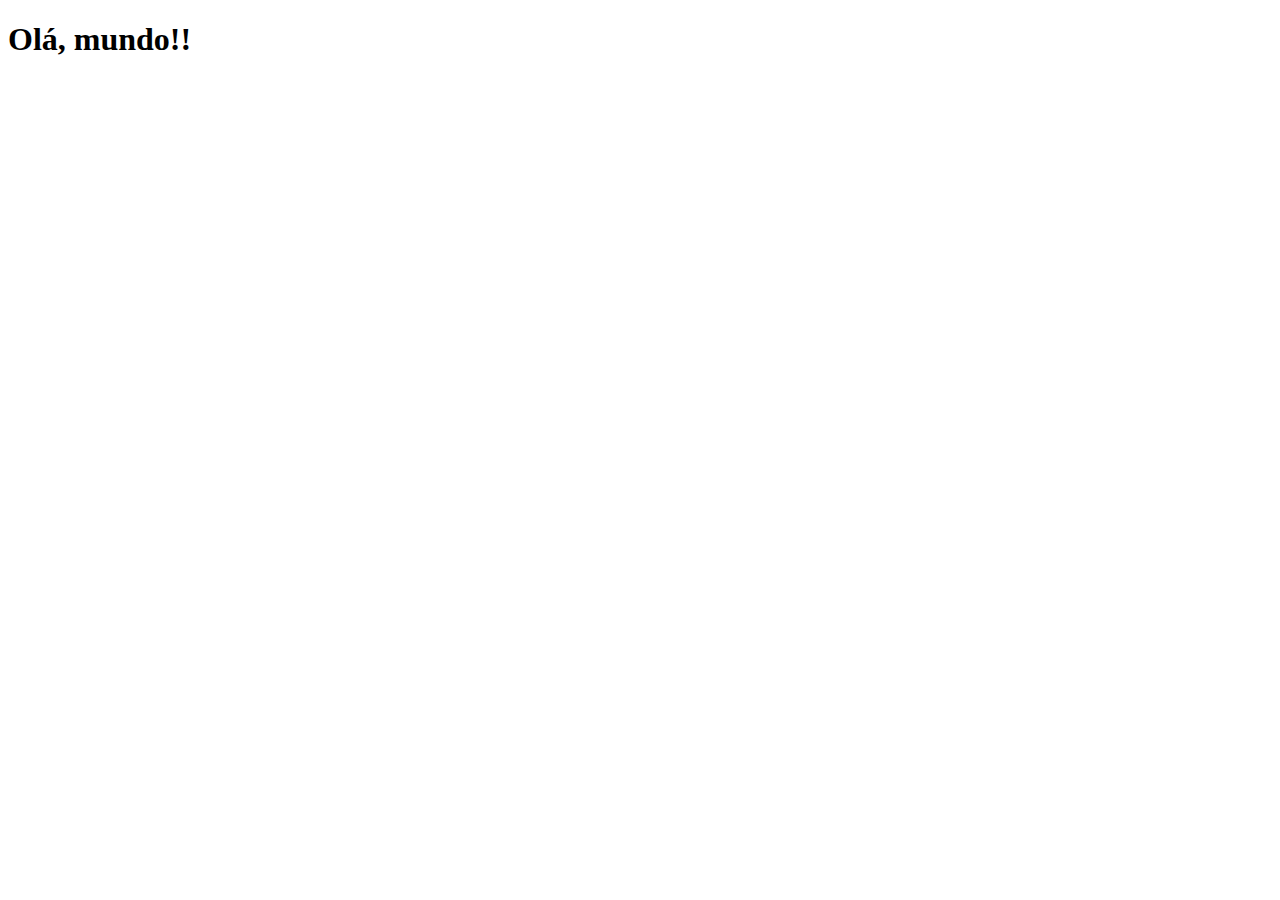
==== index.html @ 04295ee9 "inicio do projeto" ====
<!DOCTYPE html>
<html lang="pt-br">
<head>
    <meta charset="UTF-8">
    <meta name="viewport" content="width=device-width, initial-scale=1.0">
    <link rel="shortcut icon" href="pacote-d013/favicon.ico" type="image/x-icon">
    <title>Projeto Redes Sociais</title>
    <h1>Olá, mundo!!</h1>
</head>
<body>
    
</body>
</html>
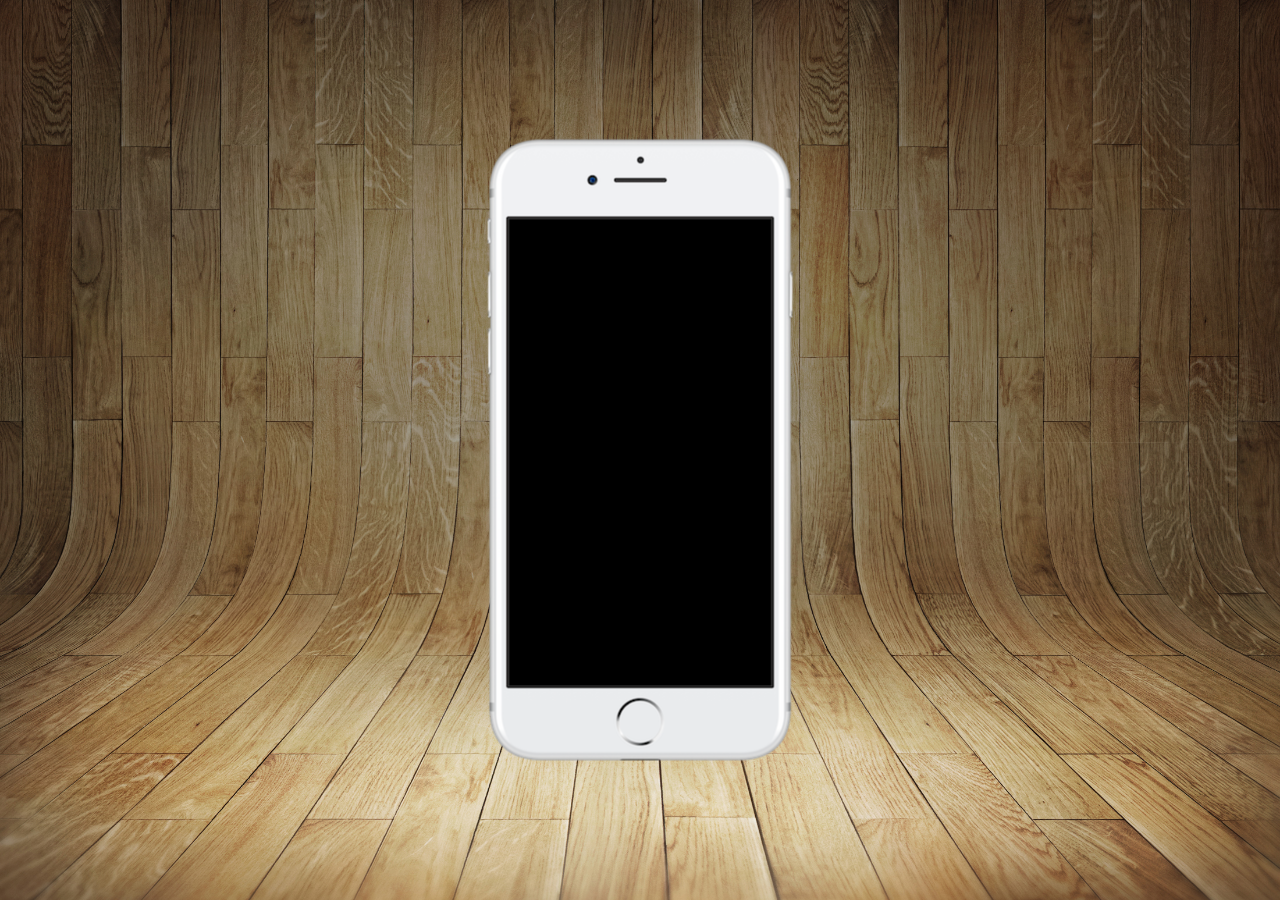
==== commit 45a2cc71: "finalizando a primeira etapa" ====
--- a/index.html
+++ b/index.html
@@ -4,10 +4,18 @@
     <meta charset="UTF-8">
     <meta name="viewport" content="width=device-width, initial-scale=1.0">
     <link rel="shortcut icon" href="pacote-d013/favicon.ico" type="image/x-icon">
+    <link rel="stylesheet" href="estilos/style.css">
     <title>Projeto Redes Sociais</title>
-    <h1>Olá, mundo!!</h1>
+    
 </head>
 <body>
-    
+    <main>
+        <section id="telefone">
+
+        </section>
+        <section id="redes-sociais">
+
+        </section>
+    </main>
 </body>
 </html>--- a/estilos/style.css
+++ b/estilos/style.css
@@ -0,0 +1,35 @@
+@charset "UTF-8";
+
+*{
+    margin: 0px;
+    padding: 0px;
+    font-family: Arial, Helvetica, sans-serif;
+}
+html,body{
+    height: 100vh;
+    width: 100vw;
+    background-color: black;
+}
+
+body{
+    background: url(../pacote-d013/imagens/fundo-madeira.jpg)no-repeat top center;
+    background-size: cover;
+    background-attachment: fixed;
+}
+main{
+    position: relative;
+    height: 100vh;
+  
+}
+
+section#telefone{
+    position: absolute;
+    top: 50%;
+    left: 50%;
+    transform: translate(-50%, -50%);
+    
+    height: 627px;
+    width: 311px;
+    background: url(../pacote-d013/imagens/frame-iphone.png) no-repeat;
+    
+}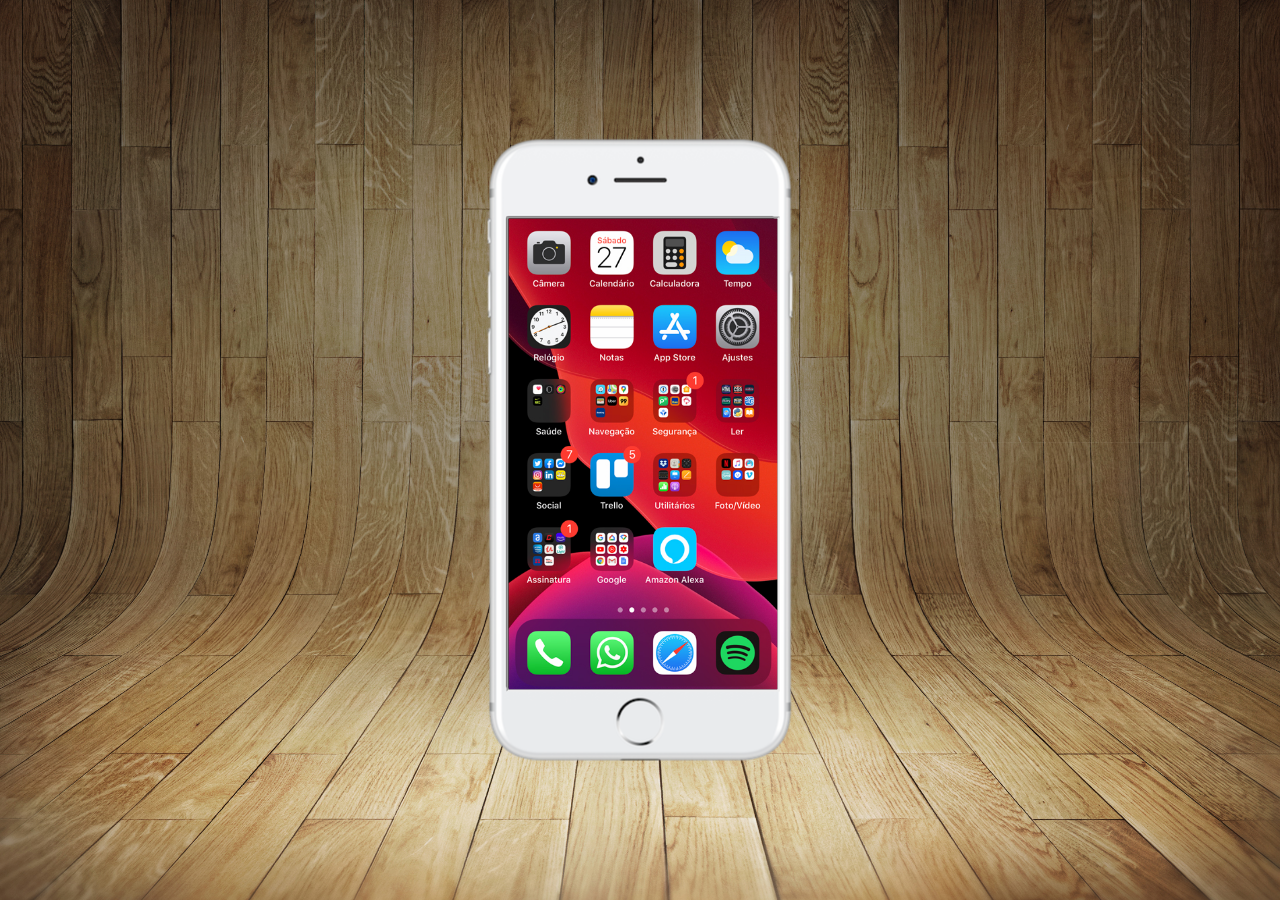
==== commit 210b7916: "mais uma atualização" ====
--- a/index.html
+++ b/index.html
@@ -11,6 +11,7 @@
 <body>
     <main>
         <section id="telefone">
+            <iframe src="home.html" name="tela" id="tela"></iframe>
 
         </section>
         <section id="redes-sociais">
--- a/estilos/style.css
+++ b/estilos/style.css
@@ -32,4 +32,11 @@
     width: 311px;
     background: url(../pacote-d013/imagens/frame-iphone.png) no-repeat;
     
+}
+iframe#tela{
+    position: relative;
+    top: 80px;
+    left: 22px;
+    width: 269px;
+    height: 471px; ;
 }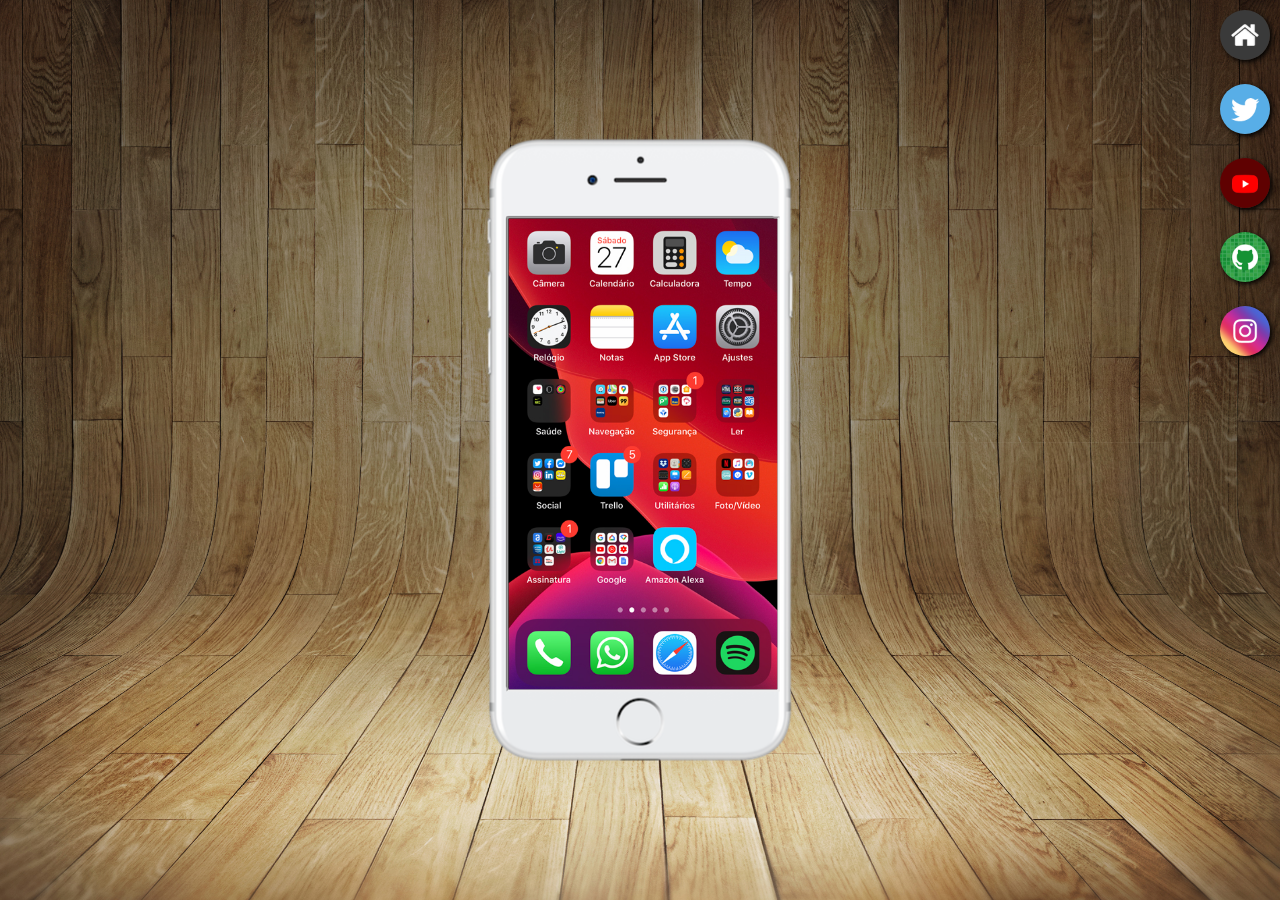
==== commit 848f1906: "botões na lateral" ====
--- a/index.html
+++ b/index.html
@@ -15,6 +15,17 @@
 
         </section>
         <section id="redes-sociais">
+            <a href="#" target="tela"> <img src="pacote-d013/imagens/logo-home.jpg" alt=""></a><br>
+            <a href="#" target="tela"> <img src="pacote-d013/imagens/logo-twitter.jpg" alt=""></a><br>
+            <a href="#" target="tela"><img src="pacote-d013/imagens/logo-youtube.jpg" alt=""></a><br>
+            <a href="#" target="tela"> <img src="pacote-d013/imagens/logo-github.jpg" alt=""></a><br>
+            <a href="#" target="tela"><img src="pacote-d013/imagens/logo-instagram.jpg" alt=""></a>
+            
+
+
+
+
+
 
         </section>
     </main>
--- a/estilos/style.css
+++ b/estilos/style.css
@@ -39,4 +39,21 @@
     left: 22px;
     width: 269px;
     height: 471px; ;
+}
+section#redes-sociais{
+    text-align: right;
+}
+section#redes-sociais img{
+    width: 50px;
+    margin: 10px;
+    border-radius: 50%;
+   box-shadow: 2px 2px 5px rgb(0, 0, 0.400);
+   box-sizing: border-box;
+}
+section#redes-sociais img:hover{
+    border: 2px solid rgba(255, 255, 255, 0.637);
+    transform: translate(-3px,-3px);
+    box-shadow: 5px 5px 10px rgba(0, 0, 0, 0.623);
+    transition: transform.3s, border 1s;
+
 }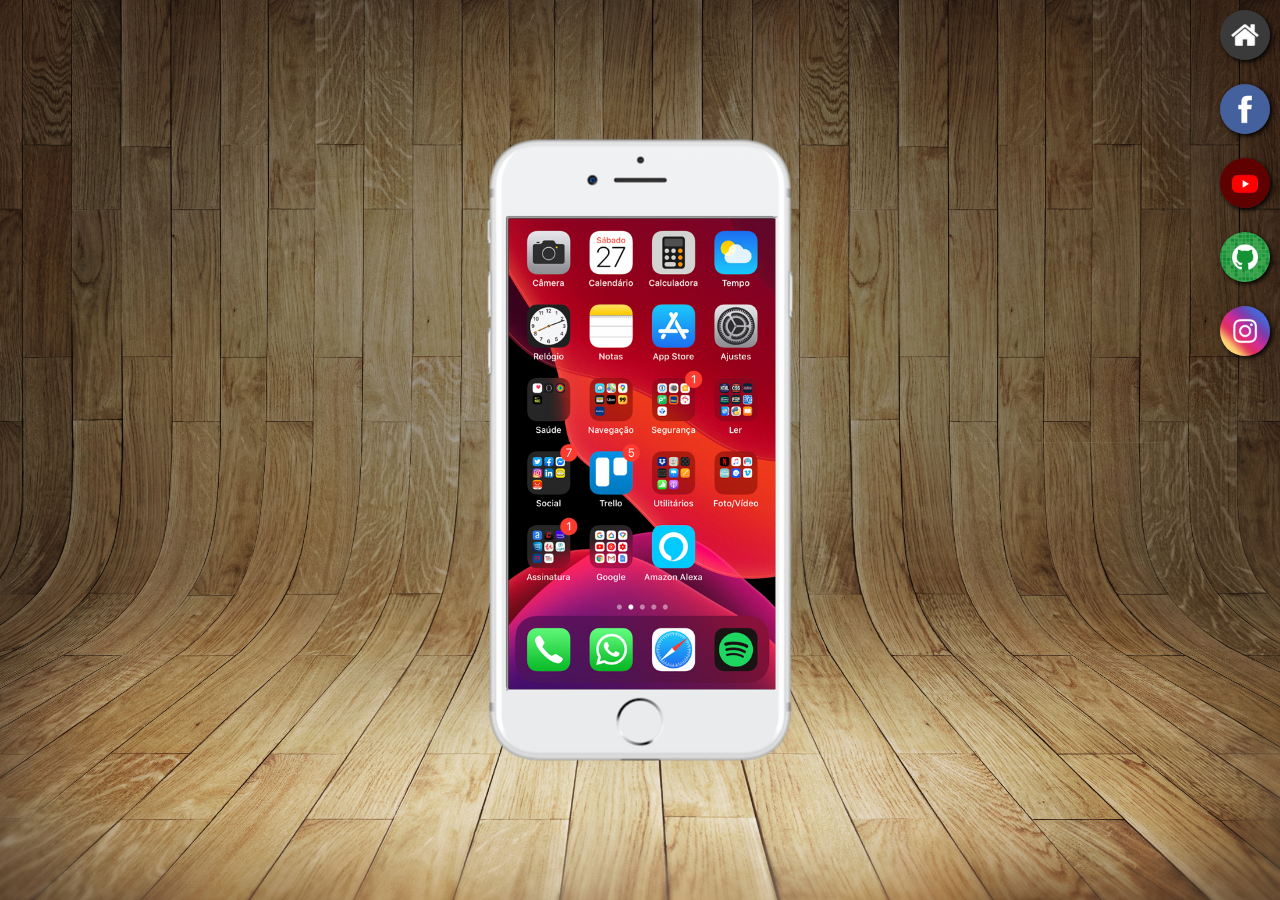
==== commit 70ec609b: "finalizando o projeto rede social" ====
--- a/index.html
+++ b/index.html
@@ -15,11 +15,11 @@
 
         </section>
         <section id="redes-sociais">
-            <a href="#" target="tela"> <img src="pacote-d013/imagens/logo-home.jpg" alt=""></a><br>
-            <a href="#" target="tela"> <img src="pacote-d013/imagens/logo-twitter.jpg" alt=""></a><br>
-            <a href="#" target="tela"><img src="pacote-d013/imagens/logo-youtube.jpg" alt=""></a><br>
-            <a href="#" target="tela"> <img src="pacote-d013/imagens/logo-github.jpg" alt=""></a><br>
-            <a href="#" target="tela"><img src="pacote-d013/imagens/logo-instagram.jpg" alt=""></a>
+            <a href="home.html" target="tela"> <img src="pacote-d013/imagens/logo-home.jpg" alt=""></a><br>
+            <a href="facebook.html" target="tela"> <img src="pacote-d013/imagens/logo-facebook.jpg" alt=""></a><br>
+            <a href="youtube.html" target="tela"><img src="pacote-d013/imagens/logo-youtube.jpg" alt=""></a><br>
+            <a href="github.html" target="tela"> <img src="pacote-d013/imagens/logo-github.jpg" alt=""></a><br>
+            <a href="istagram.html" target="tela"><img src="pacote-d013/imagens/logo-instagram.jpg" alt=""></a>
             
 
 
--- a/estilos/style.css
+++ b/estilos/style.css
@@ -37,7 +37,7 @@
     position: relative;
     top: 80px;
     left: 22px;
-    width: 269px;
+    width: 267px;
     height: 471px; ;
 }
 section#redes-sociais{
